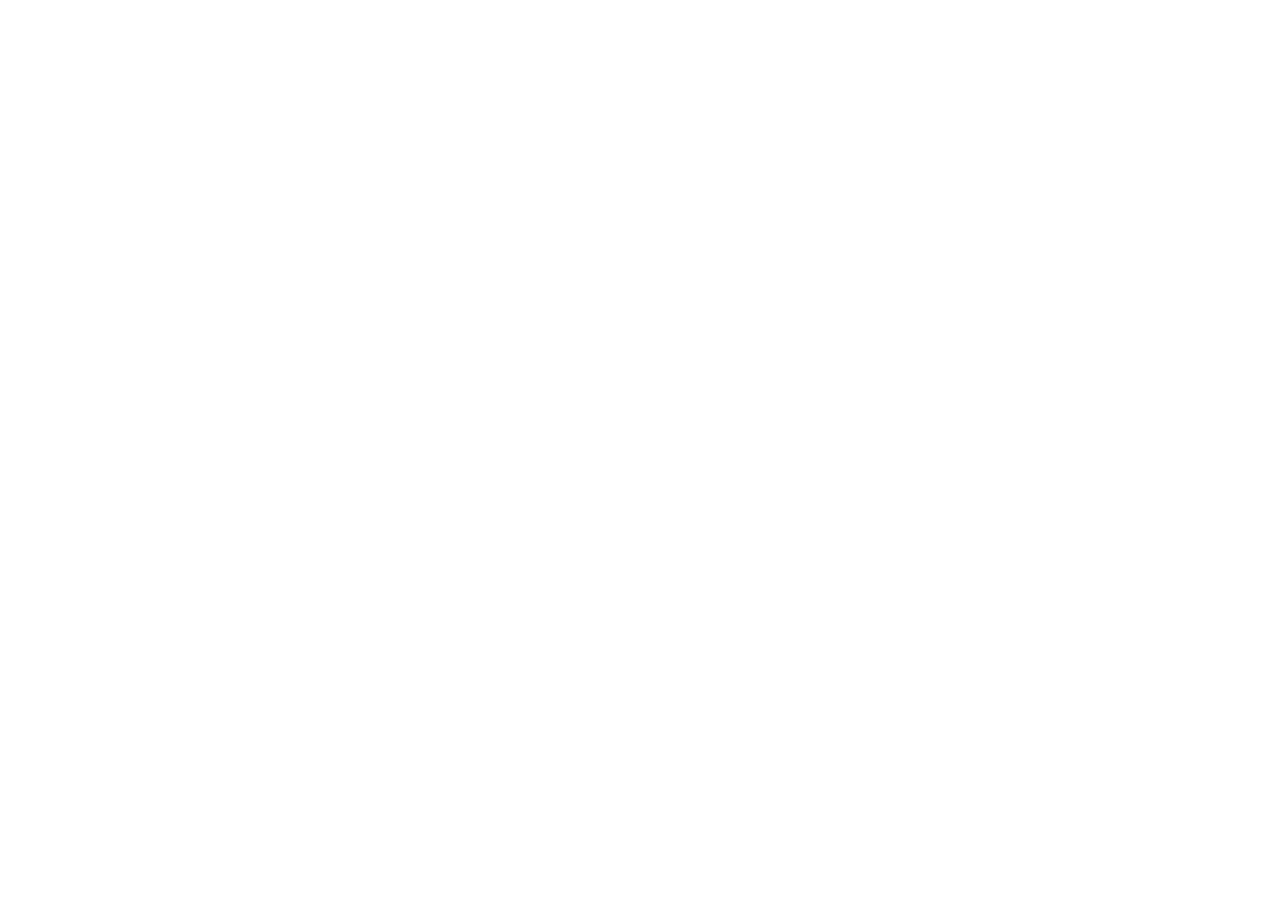
==== blogdecafe_inicio/index.html @ faef476f "refactor: estructura final con freelancer y blogdecafe" ====
<!DOCTYPE html>
<html lang="en">
<head>
    <meta charset="UTF-8">
    <meta name="viewport" content="width=device-width, initial-scale=1.0">
    <title>Document</title>
</head>
<body>
    
</body>
</html>
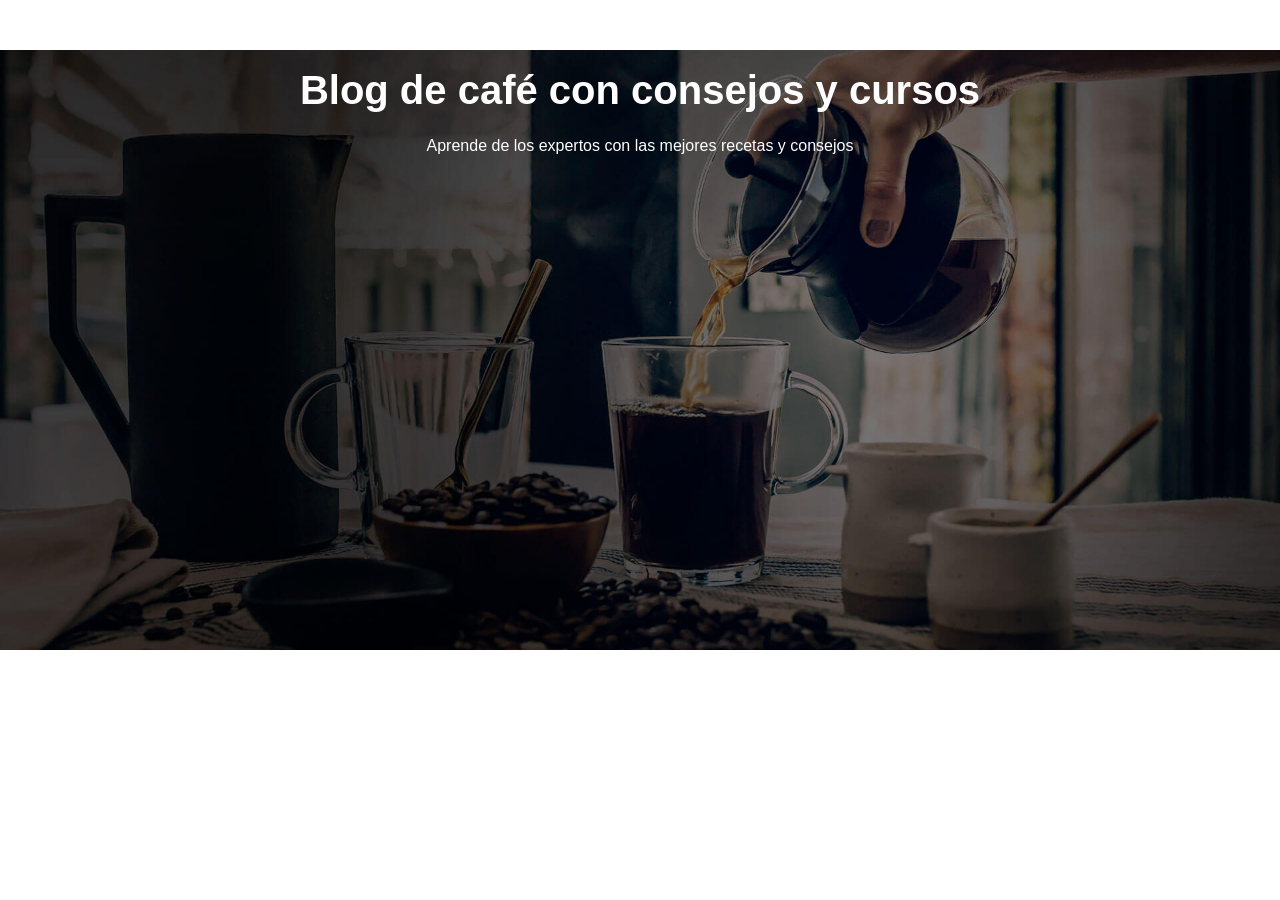
==== commit ebde3a5a: "feat:  creando el header" ====
--- a/blogdecafe_inicio/index.html
+++ b/blogdecafe_inicio/index.html
@@ -3,9 +3,22 @@
 <head>
     <meta charset="UTF-8">
     <meta name="viewport" content="width=device-width, initial-scale=1.0">
-    <title>Document</title>
+    <title>BlogDeCafe</title>
+    <link rel="stylesheet" href="css/normalize.css">
+    <link rel="stylesheet" href="css/style.css">
+    <link rel="preconnect" href="https://fonts.googleapis.com">
+    <link rel="preconnect" href="https://fonts.gstatic.com" crossorigin>
+    <link href="https://fonts.googleapis.com/css2?family=Open+Sans:ital,wght@0,300..800;1,300..800&family=PT+Sans:ital,wght@0,400;0,700;1,400;1,700&display=swap" rel="stylesheet">
 </head>
 <body>
     
+    <header class="header">
+
+        <div class="header__texto">
+            <h2 class="no-margin">Blog de café con consejos y cursos</h2>
+            <p class="no-margin">Aprende de los expertos con las mejores recetas y consejos</p>
+        </div>
+    </header>
+
 </body>
 </html> 
--- a/blogdecafe_inicio/css/style.css
+++ b/blogdecafe_inicio/css/style.css
@@ -0,0 +1,88 @@
+:root { /*1- agregamos los properties*/
+    --fuenteHeading: 'PT Sans', sans-serif;
+    --fuenteParrafos: 'Open Sans', sans-serif;
+
+    --primario: #784D3C;
+    --blanco: #ffffff;
+    --negro: #000000;
+
+
+}
+
+html { /*2-*/
+    box-sizing: border-box;
+    font-size: 62.5%; /*1 rem = 10px*/
+}
+
+*, *:before, *:after { /*3-*/
+    box-sizing: inherit;
+}
+
+body { /*4- */
+    font-family: var(--fuenteParrafos);
+    font-size: 1.6rem;
+    line-height: 2;
+}
+
+/*--GLOBALES--*/
+
+.contenedor { /*5-*/
+    max-width: 120rem;
+    width: 90%;
+    margin: 0 auto; /*se centra en automatico*/
+}
+
+a { /*6-*/
+    text-decoration: none;
+}
+
+h1, h2, h3, h4 { /*7-*/
+    font-family: var(--fuenteHeading);
+}
+
+h1 {
+    font-size: 4.8rem;
+}
+
+h2 {
+    font-size: 4rem;
+}
+
+h3 {
+    font-size: 3.2rem;
+}
+
+h4 {
+    font-size: 2.8rem;
+}
+
+/*--UTILIDADES*/
+
+
+.no-margin { /*8-*/
+    margin: 0;
+}
+
+.no-padding {
+    padding: 0;
+}
+
+.centrar-texto {
+    text-align: center;
+}
+
+/*--HEADER--*/
+
+.header { /*9- */
+    background-image: url(../img/banner.jpg);
+    height: 60rem; /*altura*/
+    background-size: cover; /*para que tome todo el espacio disponible*/
+    background-repeat: no-repeat; /*para que no se repita la imagen*/
+    background-position: center center; /*para que la imagen este bien centrada siempre, (horizontal y verticalmente), por eso dos center*/ 
+}
+
+.header__texto { /*10-*/
+    color: var(--blanco);
+    text-align: center;
+    margin-top: 5rem;
+}
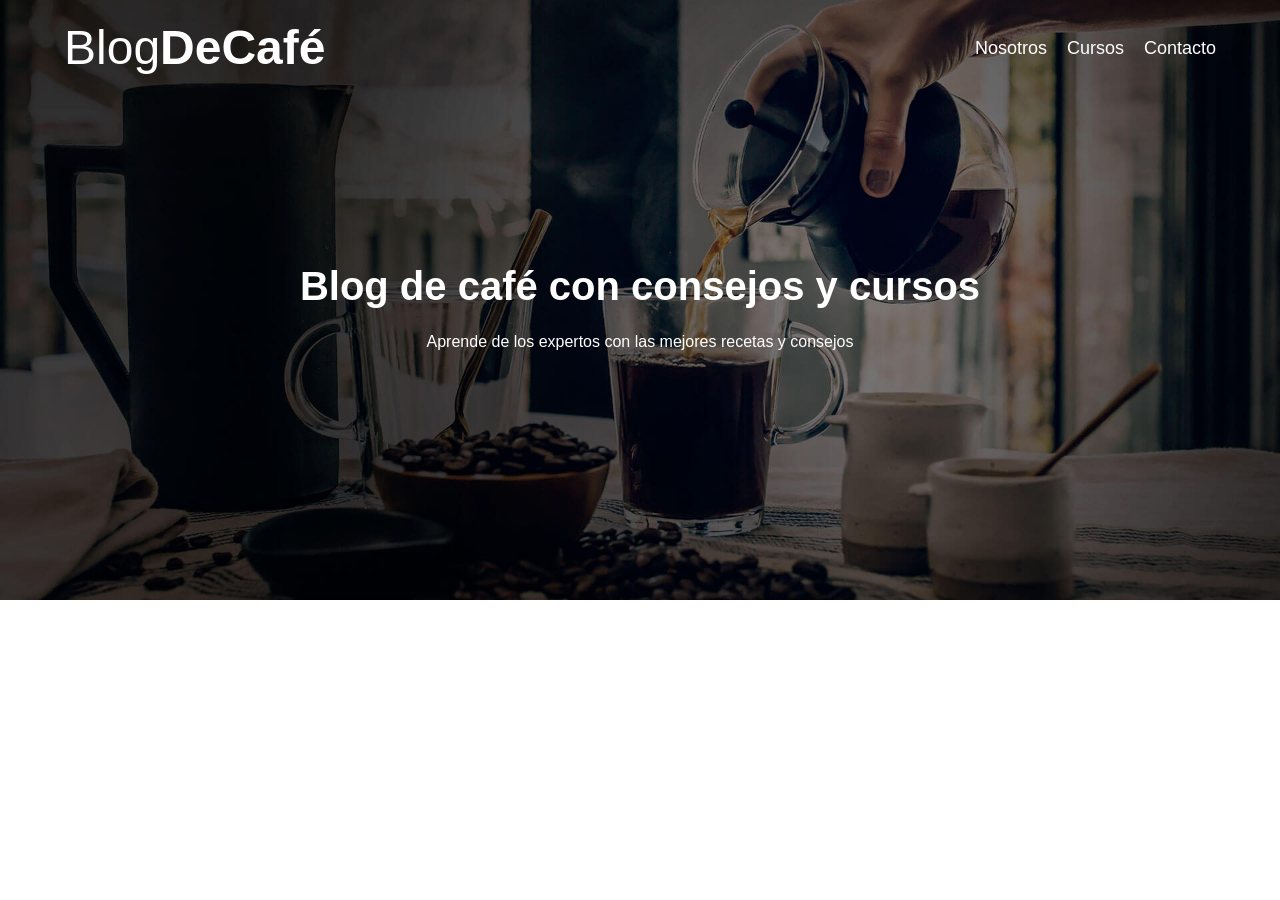
==== commit b09558bc: "feat: CSS al header" ====
--- a/blogdecafe_inicio/index.html
+++ b/blogdecafe_inicio/index.html
@@ -14,6 +14,21 @@
     
     <header class="header">
 
+        <div class="contenedor">
+            <div class="barra">
+                <a class="logo" href="index.html">
+                    <h1 class="logo__nombre no-margin centrar-texto">Blog<span class="logo__bold">DeCafé</span></h1>
+                </a>
+
+                <nav class="navegacion">
+                    <a href="nosotros.html" class="navegacion__enlace">Nosotros</a>
+                    <a href="cursos.html" class="navegacion__enlace">Cursos</a>
+                    <a href="contacto.html" class="navegacion__enlace">Contacto</a>
+                </nav>
+
+            </div>
+        </div>
+
         <div class="header__texto">
             <h2 class="no-margin">Blog de café con consejos y cursos</h2>
             <p class="no-margin">Aprende de los expertos con las mejores recetas y consejos</p>
--- a/blogdecafe_inicio/css/style.css
+++ b/blogdecafe_inicio/css/style.css
@@ -85,4 +85,46 @@
     color: var(--blanco);
     text-align: center;
     margin-top: 5rem;
-}+}
+
+@media (min-width: 768px) { /*15*/
+    .header__texto {
+        margin-top: 15rem;
+    }
+}
+
+@media (min-width: 768px) { /*11-*/
+    .barra {
+        display: flex;
+        justify-content: space-between; /*alinear horizontalmente*/
+        align-items: center; /*alinear verticalmente*/
+
+    }
+}
+
+.logo { /*12*/
+    color: var(--blanco);
+}
+
+.logo__nombre {
+    font-weight: 400;
+}
+
+.logo__bold {
+    font-weight: 700;
+}
+
+@media (min-width: 768px) { /*14*/
+    .navegacion {
+        display: flex; /*hace que se coloquen uno al frente del otro*/
+        gap: 2rem; /*separacion */
+    }
+}
+
+.navegacion__enlace { /*13*/
+    display: block; /*hace que esten uno debajo del otro*/
+    text-align: center;
+    font-size: 1.8rem;
+    color: var(--blanco);
+}
+
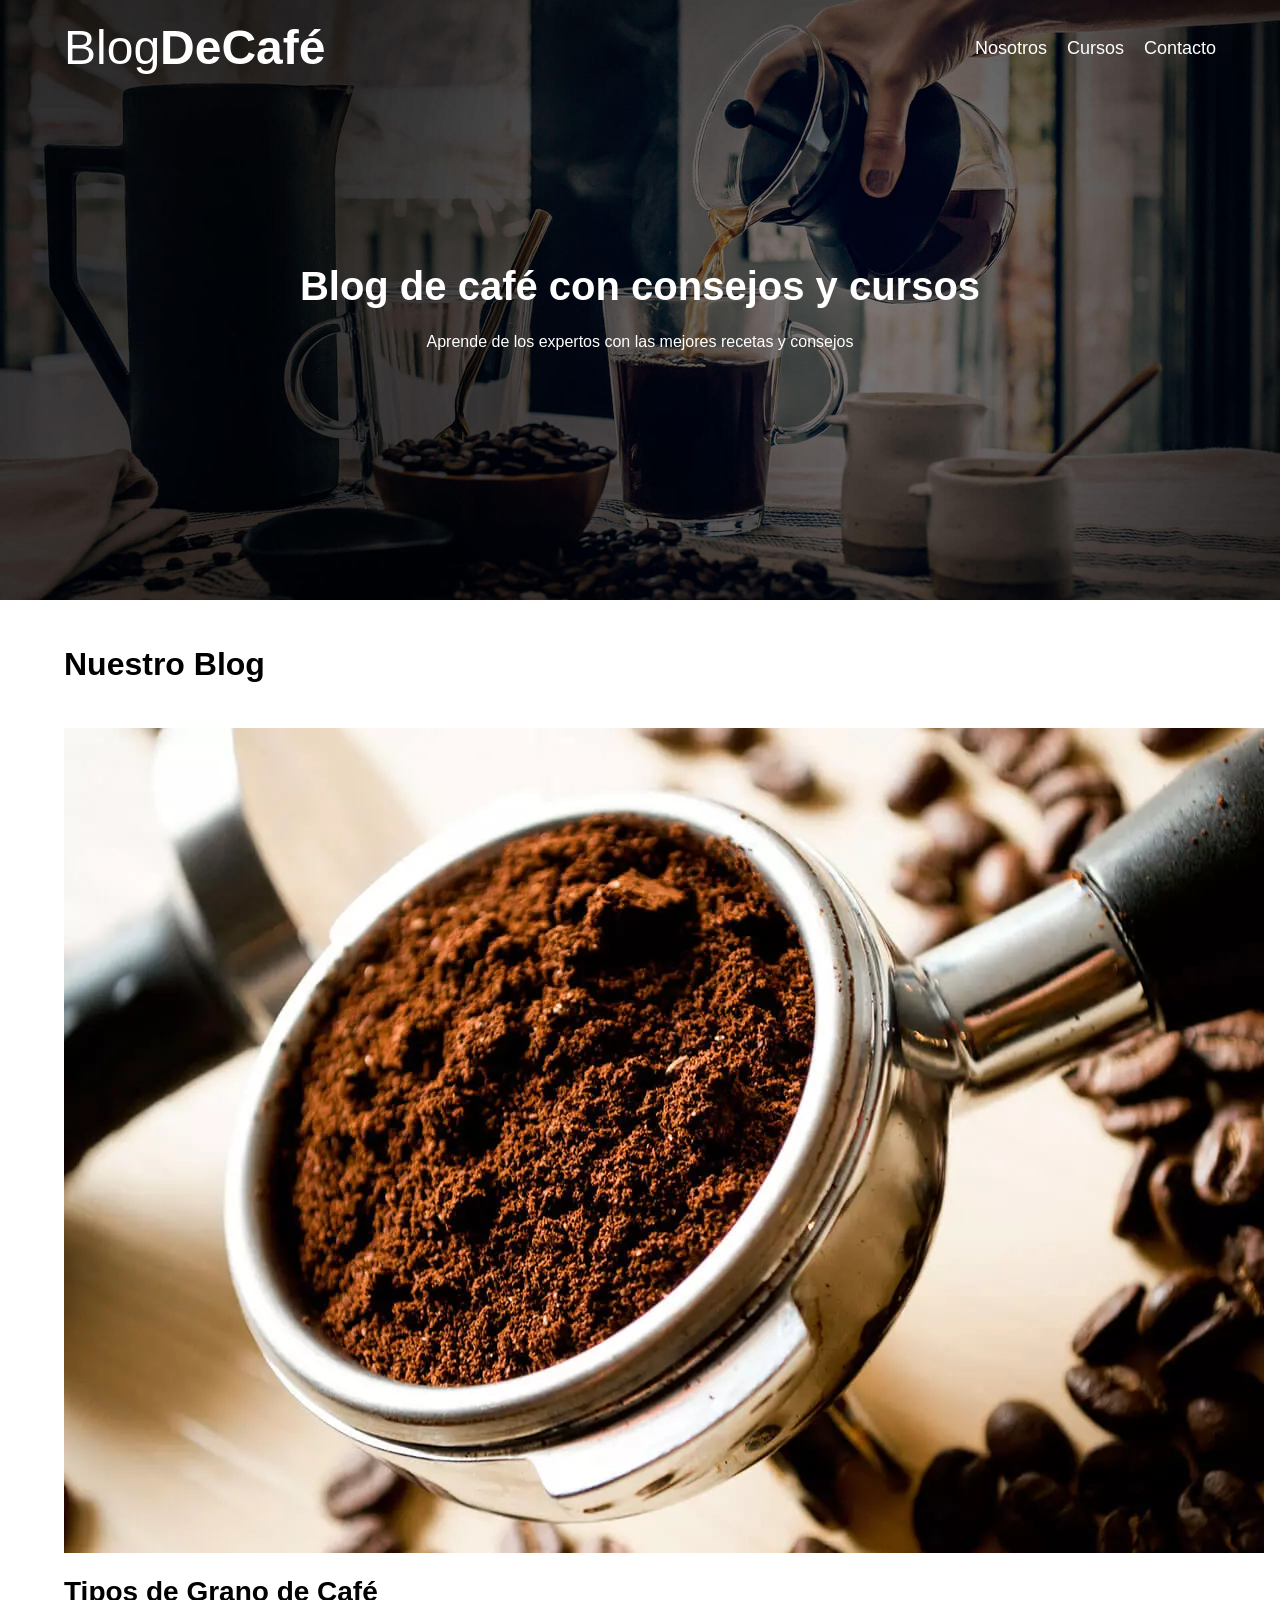
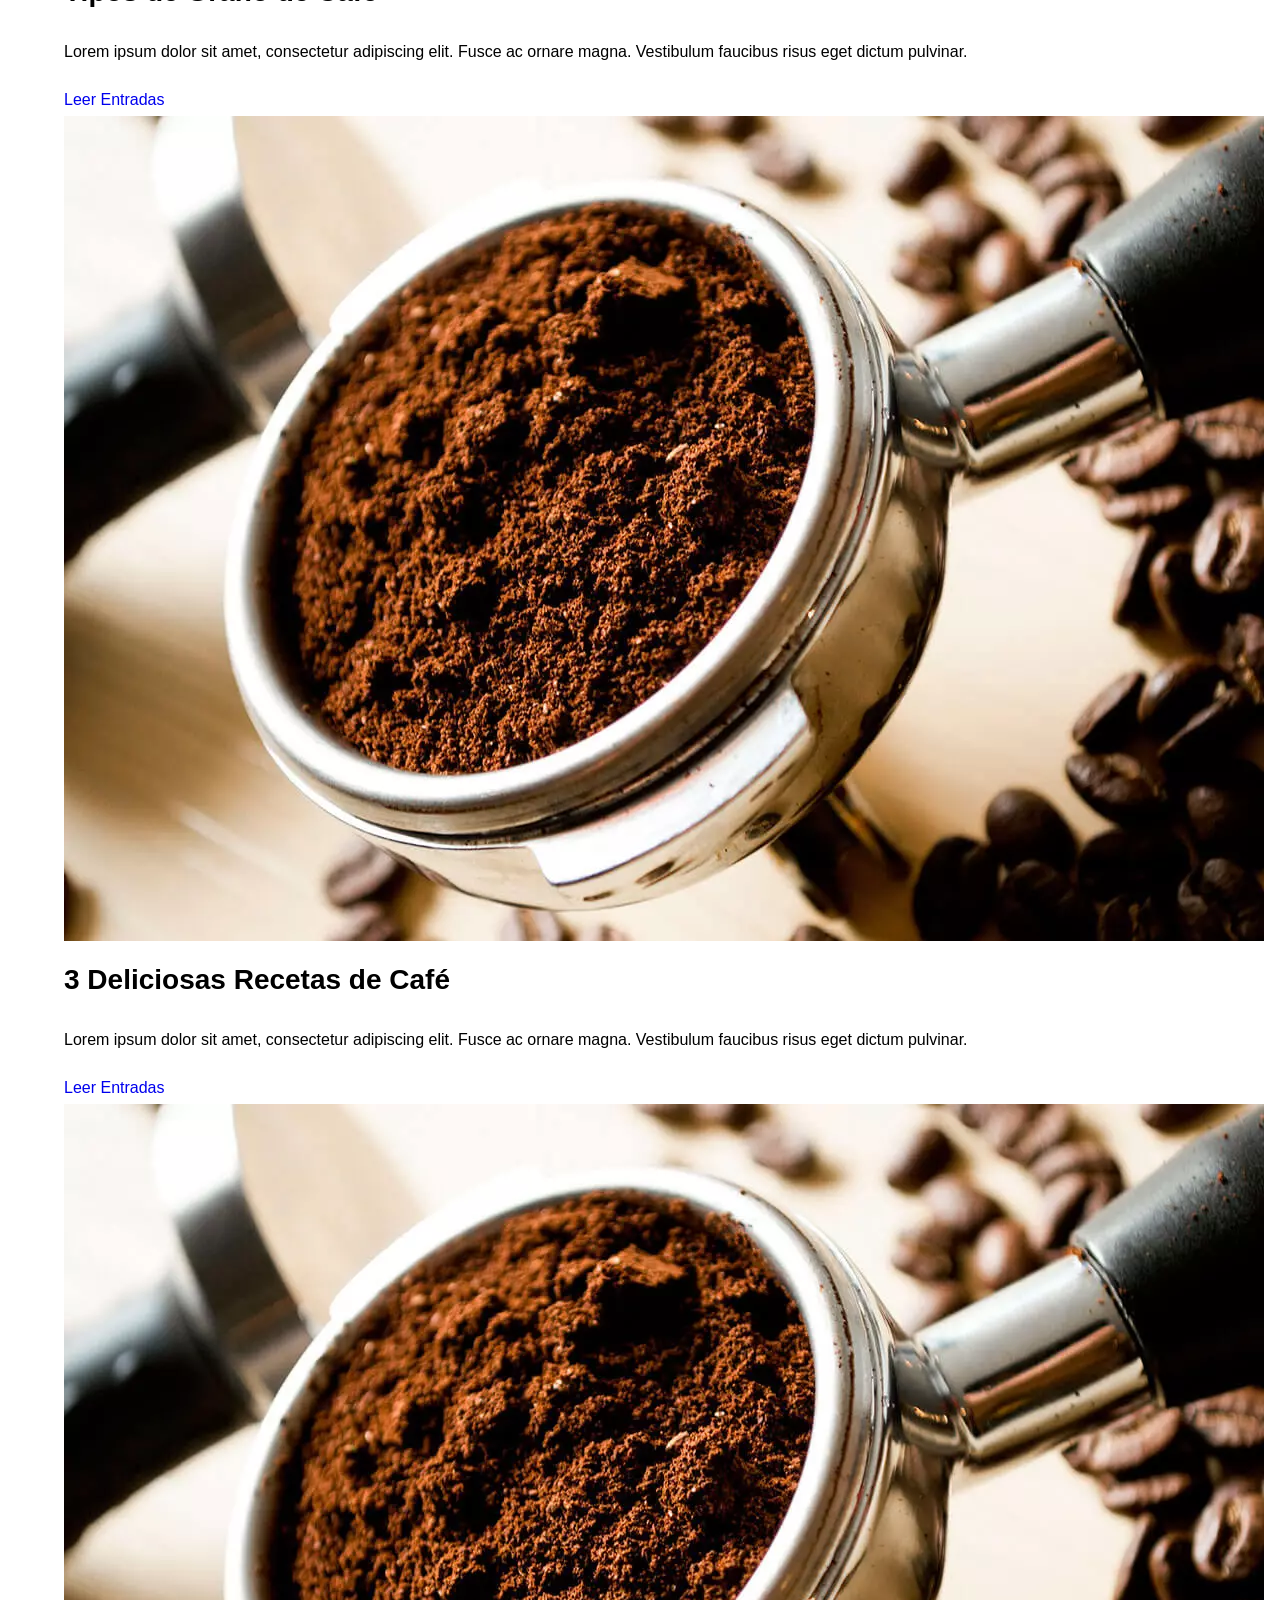
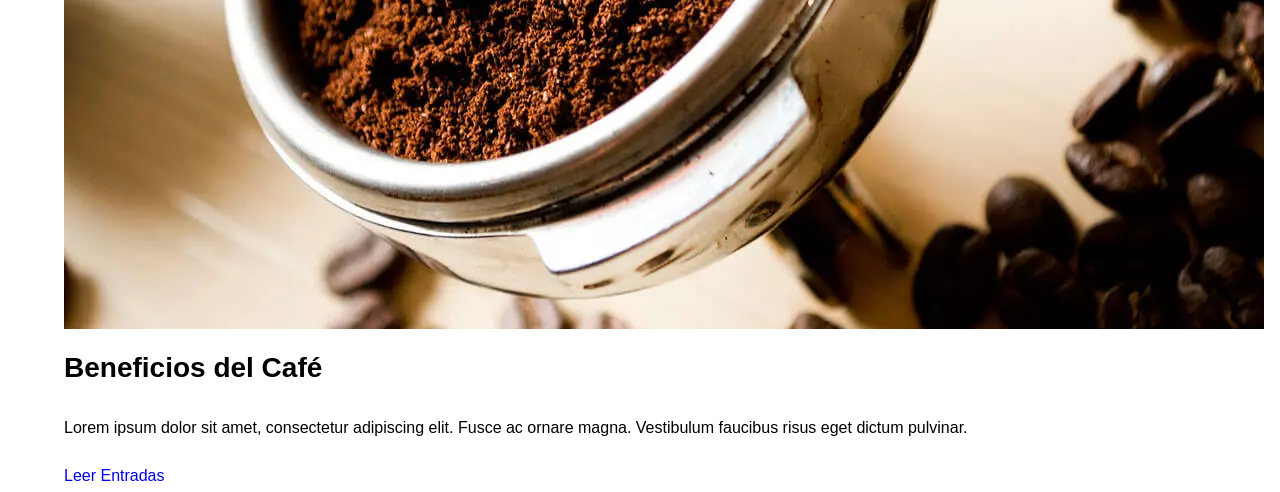
==== commit 63f72bca: "feat: Creando el blog" ====
--- a/blogdecafe_inicio/index.html
+++ b/blogdecafe_inicio/index.html
@@ -35,5 +35,58 @@
         </div>
     </header>
 
+    <div class="contenedor contenido-principal">
+        <main class="blog">
+            <h3>Nuestro Blog</h3>
+
+            <article class="entrada">
+                <div class="entrada__imagen">
+                    <img src="img/blog1.webp" alt="imagen blog 1">
+                </div>
+
+                <div class="entrada__contenido">
+                    <h4 class="no-margin">Tipos de Grano de Café</h4>
+                    <p>
+                        Lorem ipsum dolor sit amet, consectetur adipiscing elit. Fusce ac ornare magna. Vestibulum faucibus risus eget dictum pulvinar.
+                    </p>
+                    <a href="entrada.html" class="boton boton--primario">Leer Entradas</a>
+                </div>
+            </article>
+
+            <article class="entrada">
+                <div class="entrada__imagen">
+                    <img src="img/blog1.webp" alt="imagen blog 1">
+                </div>
+
+                <div class="entrada__contenido">
+                    <h4 class="no-margin">3 Deliciosas Recetas de Café</h4>
+                    <p>
+                        Lorem ipsum dolor sit amet, consectetur adipiscing elit. Fusce ac ornare magna. Vestibulum faucibus risus eget dictum pulvinar.
+                    </p>
+                    <a href="entrada.html" class="boton boton--primario">Leer Entradas</a>
+                </div>
+            </article>
+
+            <article class="entrada">
+                <div class="entrada__imagen">
+                    <img src="img/blog1.webp" alt="imagen blog 1">
+                </div>
+
+                <div class="entrada__contenido">
+                    <h4 class="no-margin">Beneficios del Café</h4>
+                    <p>
+                        Lorem ipsum dolor sit amet, consectetur adipiscing elit. Fusce ac ornare magna. Vestibulum faucibus risus eget dictum pulvinar.
+                    </p>
+                    <a href="entrada.html" class="boton boton--primario">Leer Entradas</a>
+                </div>
+            </article>
+
+        </main>
+
+        <aside class="sidebar">
+            <h3>Nuestros Cursos y talleres</h3>
+        </aside>
+    </div>
+
 </body>
 </html> 
--- a/blogdecafe_inicio/css/style.css
+++ b/blogdecafe_inicio/css/style.css
@@ -128,3 +128,11 @@
     color: var(--blanco);
 }
 
+@media (min-width: 768px) { /*16*/
+    .contenido-principal
+    {
+        display: grid;
+        grid-template-columns: 2fr 1fr;
+        column-gap: 4rem;
+    }
+}
